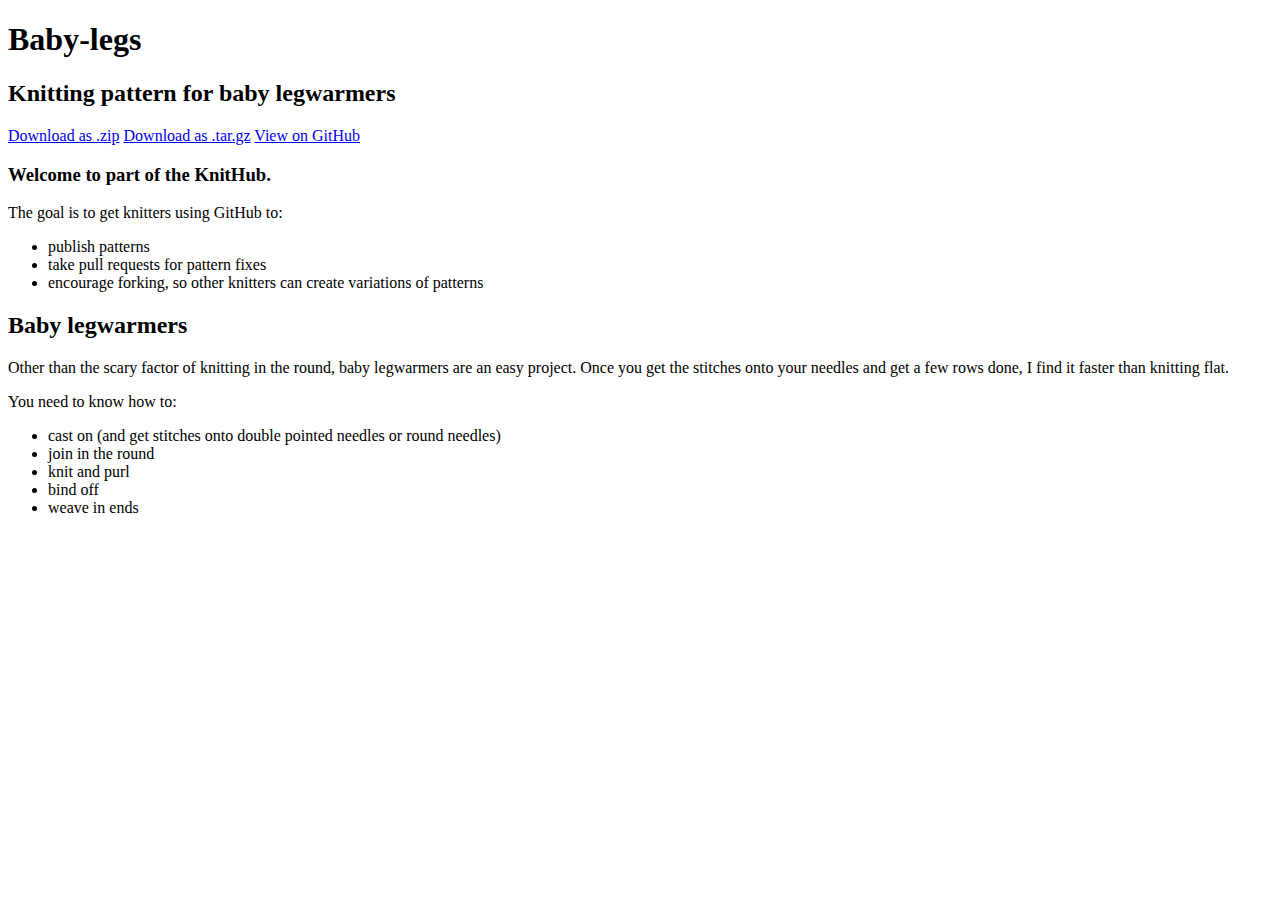
==== index.html @ e343a5ac "Create index.html" ====
<!DOCTYPE html>
<html>
  <head>
    <meta charset='utf-8'>
    <meta http-equiv="X-UA-Compatible" content="chrome=1">

    <link rel="stylesheet" type="text/css" href="stylesheets/stylesheet.css" media="screen" />
    <link rel="stylesheet" type="text/css" href="stylesheets/pygment_trac.css" media="screen" />
    <link rel="stylesheet" type="text/css" href="stylesheets/print.css" media="print" />

    <title>Baby-legs by sundaykofax</title>
  </head>

  <body>

    <header>
      <div class="container">
        <h1>Baby-legs</h1>
        <h2>Knitting pattern for baby legwarmers</h2>

        <section id="downloads">
          <a href="https://github.com/sundaykofax/baby-legs/zipball/master" class="btn">Download as .zip</a>
          <a href="https://github.com/sundaykofax/baby-legs/tarball/master" class="btn">Download as .tar.gz</a>
          <a href="https://github.com/sundaykofax/baby-legs" class="btn btn-github"><span class="icon"></span>View on GitHub</a>
        </section>
      </div>
    </header>

    <div class="container">
      <section id="main_content">
        <h3>Welcome to part of the KnitHub.</h3>

<p>The goal is to get knitters using GitHub to:</p>

<ul>
<li>publish patterns</li>
<li>take pull requests for pattern fixes</li>
<li>encourage forking, so other knitters can create variations of patterns</li>
</ul><h2>Baby legwarmers</h2>

<p>Other than the scary factor of knitting in the round, baby legwarmers are an easy project. Once you get the stitches onto your needles and get a few rows done, I find it faster than knitting flat.</p>

<p>You need to know how to:</p>

<ul>
<li>cast on (and get stitches onto double pointed needles or round needles)</li>
<li>join in the round</li>
<li>knit and purl</li>
<li>bind off</li>
<li>weave in ends</li>
</ul>
      </section>
    </div>

    
  </body>
</html>
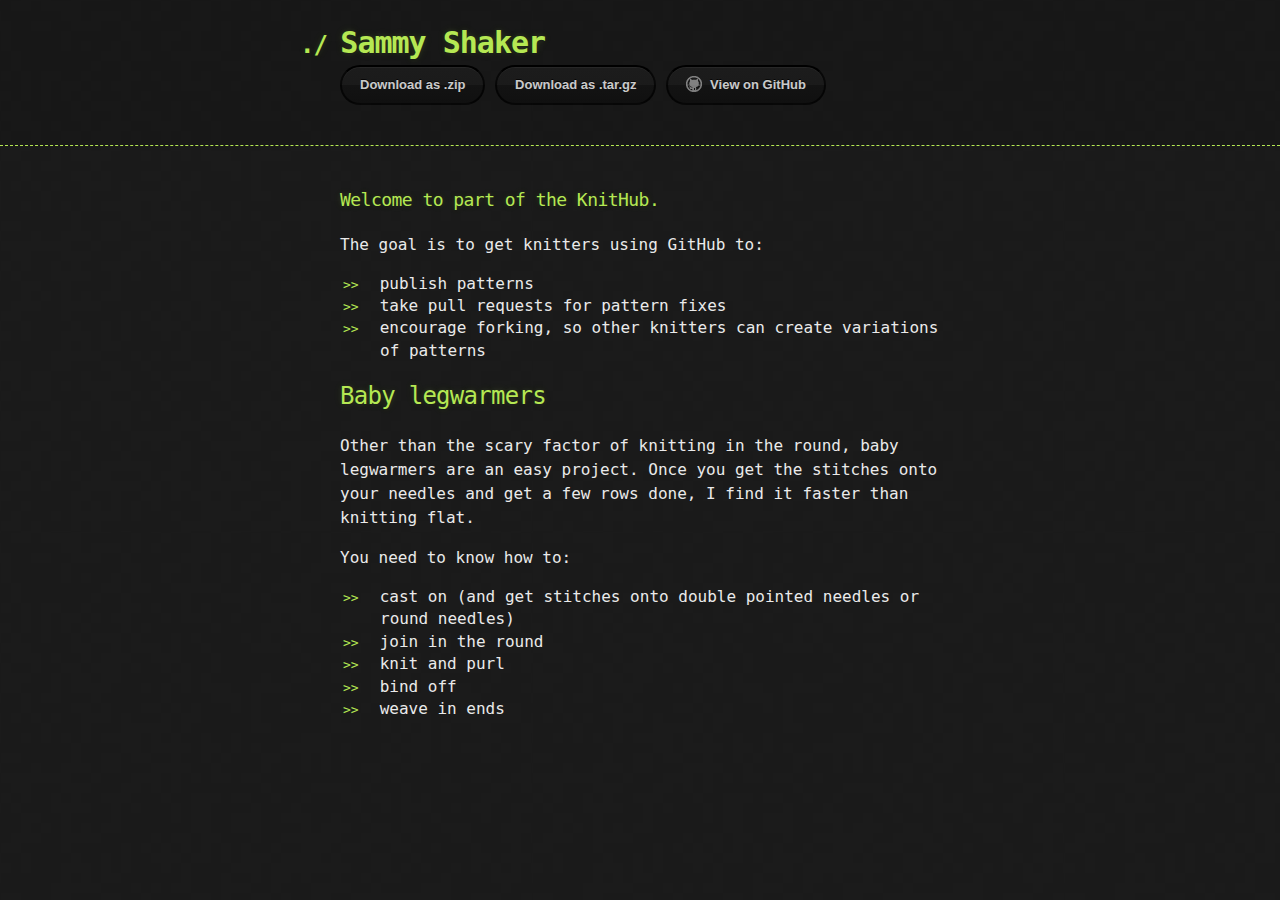
==== commit 3a5f3772: "Update index.html" ====
--- a/index.html
+++ b/index.html
@@ -15,9 +15,7 @@
 
     <header>
       <div class="container">
-        <h1>Baby-legs</h1>
-        <h2>Knitting pattern for baby legwarmers</h2>
-
+        <h1>Sammy Shaker</h1>
         <section id="downloads">
           <a href="https://github.com/sundaykofax/baby-legs/zipball/master" class="btn">Download as .zip</a>
           <a href="https://github.com/sundaykofax/baby-legs/tarball/master" class="btn">Download as .tar.gz</a>
--- a/stylesheets/stylesheet.css
+++ b/stylesheets/stylesheet.css
@@ -0,0 +1,247 @@
+body {
+  margin: 0;
+  padding: 0;
+  background: #151515 url("../images/bkg.png") 0 0;
+  color: #eaeaea;
+  font: 16px;
+  line-height: 1.5;
+  font-family: Monaco, "Bitstream Vera Sans Mono", "Lucida Console", Terminal, monospace;
+}
+
+/* General & 'Reset' Stuff */
+
+.container {
+  width: 90%;
+  max-width: 600px;
+  margin: 0 auto;
+}
+
+section {
+  display: block;
+  margin: 0 0 20px 0;
+}
+
+h1, h2, h3, h4, h5, h6 {
+  margin: 0 0 20px;
+}
+
+li {
+  line-height: 1.4 ;
+}
+
+/* Header, <header>
+   header   - container
+   h1       - project name
+   h2       - project description
+*/
+
+header {
+  background: rgba(0, 0, 0, 0.1);
+  width: 100%;
+  border-bottom: 1px dashed #b5e853;
+  padding: 20px 0;
+  margin: 0 0 40px 0;
+}
+
+header h1 {
+  font-size: 30px;
+  line-height: 1.5;
+  margin: 0 0 0 -40px;
+  font-weight: bold;
+  font-family: Monaco, "Bitstream Vera Sans Mono", "Lucida Console", Terminal, monospace;
+  color: #b5e853;
+  text-shadow: 0 1px 1px rgba(0, 0, 0, 0.1),
+               0 0 5px rgba(181, 232, 83, 0.1),
+               0 0 10px rgba(181, 232, 83, 0.1);
+  letter-spacing: -1px;
+  -webkit-font-smoothing: antialiased;
+}
+
+header h1:before {
+  content: "./ ";
+  font-size: 24px;
+}
+
+header h2 {
+  font-size: 18px;
+  font-weight: 300;
+  color: #666;
+}
+
+#downloads .btn {
+  display: inline-block;
+  text-align: center;
+  margin: 0;
+}
+
+/* Main Content
+*/
+
+#main_content {
+  width: 100%;
+  -webkit-font-smoothing: antialiased;
+}
+section img {
+  max-width: 100%
+}
+
+h1, h2, h3, h4, h5, h6 {
+  font-weight: normal;
+  font-family: Monaco, "Bitstream Vera Sans Mono", "Lucida Console", Terminal, monospace;
+  color: #b5e853;
+  letter-spacing: -0.03em;
+  text-shadow: 0 1px 1px rgba(0, 0, 0, 0.1),
+               0 0 5px rgba(181, 232, 83, 0.1),
+               0 0 10px rgba(181, 232, 83, 0.1);
+}
+
+#main_content h1 {
+  font-size: 30px;
+}
+
+#main_content h2 {
+  font-size: 24px;
+}
+
+#main_content h3 {
+  font-size: 18px;
+}
+
+#main_content h4 {
+  font-size: 14px;
+}
+
+#main_content h5 {
+  font-size: 12px;
+  text-transform: uppercase;
+  margin: 0 0 5px 0;
+}
+
+#main_content h6 {
+  font-size: 12px;
+  text-transform: uppercase;
+  color: #999;
+  margin: 0 0 5px 0;
+}
+
+dt {
+  font-style: italic;
+  font-weight: bold;
+}
+
+ul li {
+  list-style: none;
+}
+
+ul li:before {
+  content: ">>";
+  font-family: Monaco, "Bitstream Vera Sans Mono", "Lucida Console", Terminal, monospace;
+  font-size: 13px;
+  color: #b5e853;
+  margin-left: -37px;
+  margin-right: 21px;
+  line-height: 16px;
+}
+
+blockquote {
+  color: #aaa;
+  padding-left: 10px;
+  border-left: 1px dotted #666;
+}
+
+pre {
+  background: rgba(0, 0, 0, 0.9);
+  border: 1px solid rgba(255, 255, 255, 0.15);
+  padding: 10px;
+  font-size: 14px;
+  color: #b5e853;
+  border-radius: 2px;
+  -moz-border-radius: 2px;
+  -webkit-border-radius: 2px;
+  text-wrap: normal;
+  overflow: auto;
+  overflow-y: hidden;
+}
+
+table {
+  width: 100%;
+  margin: 0 0 20px 0;
+}
+
+th {
+  text-align: left;
+  border-bottom: 1px dashed #b5e853;
+  padding: 5px 10px;
+}
+
+td {
+  padding: 5px 10px;
+}
+
+hr {
+  height: 0;
+  border: 0;
+  border-bottom: 1px dashed #b5e853;
+  color: #b5e853;
+}
+
+/* Buttons
+*/
+
+.btn {
+  display: inline-block;
+  background: -webkit-linear-gradient(top, rgba(40, 40, 40, 0.3), rgba(35, 35, 35, 0.3) 50%, rgba(10, 10, 10, 0.3) 50%, rgba(0, 0, 0, 0.3));
+  padding: 8px 18px;
+  border-radius: 50px;
+  border: 2px solid rgba(0, 0, 0, 0.7);
+  border-bottom: 2px solid rgba(0, 0, 0, 0.7);
+  border-top: 2px solid rgba(0, 0, 0, 1);
+  color: rgba(255, 255, 255, 0.8);
+  font-family: Helvetica, Arial, sans-serif;
+  font-weight: bold;
+  font-size: 13px;
+  text-decoration: none;
+  text-shadow: 0 -1px 0 rgba(0, 0, 0, 0.75);
+  box-shadow: inset 0 1px 0 rgba(255, 255, 255, 0.05);
+}
+
+.btn:hover {
+  background: -webkit-linear-gradient(top, rgba(40, 40, 40, 0.6), rgba(35, 35, 35, 0.6) 50%, rgba(10, 10, 10, 0.8) 50%, rgba(0, 0, 0, 0.8));
+}
+
+.btn .icon {
+  display: inline-block;
+  width: 16px;
+  height: 16px;
+  margin: 1px 8px 0 0;
+  float: left;
+}
+
+.btn-github .icon {
+  opacity: 0.6;
+  background: url("../images/blacktocat.png") 0 0 no-repeat;
+}
+
+/* Links
+   a, a:hover, a:visited
+*/
+
+a {
+  color: #63c0f5;
+  text-shadow: 0 0 5px rgba(104, 182, 255, 0.5);
+}
+
+/* Clearfix */
+
+.cf:before, .cf:after {
+  content:"";
+  display:table;
+}
+
+.cf:after {
+  clear:both;
+}
+
+.cf {
+  zoom:1;
+}
--- a/stylesheets/pygment_trac.css
+++ b/stylesheets/pygment_trac.css
@@ -0,0 +1,68 @@
+.highlight .c { color: #999988; font-style: italic } /* Comment */
+.highlight .err { color: #a61717; background-color: #e3d2d2 } /* Error */
+.highlight .k { font-weight: bold } /* Keyword */
+.highlight .o { font-weight: bold } /* Operator */
+.highlight .cm { color: #999988; font-style: italic } /* Comment.Multiline */
+.highlight .cp { color: #999999; font-weight: bold } /* Comment.Preproc */
+.highlight .c1 { color: #999988; font-style: italic } /* Comment.Single */
+.highlight .cs { color: #999999; font-weight: bold; font-style: italic } /* Comment.Special */
+.highlight .gd { color: #000000; background-color: #ffdddd } /* Generic.Deleted */
+.highlight .gd .x { color: #000000; background-color: #ffaaaa } /* Generic.Deleted.Specific */
+.highlight .ge { font-style: italic } /* Generic.Emph */
+.highlight .gr { color: #aa0000 } /* Generic.Error */
+.highlight .gh { color: #999999 } /* Generic.Heading */
+.highlight .gi { color: #000000; background-color: #ddffdd } /* Generic.Inserted */
+.highlight .gi .x { color: #000000; background-color: #aaffaa } /* Generic.Inserted.Specific */
+.highlight .go { color: #888888 } /* Generic.Output */
+.highlight .gp { color: #555555 } /* Generic.Prompt */
+.highlight .gs { font-weight: bold } /* Generic.Strong */
+.highlight .gu { color: #800080; font-weight: bold; } /* Generic.Subheading */
+.highlight .gt { color: #aa0000 } /* Generic.Traceback */
+.highlight .kc { font-weight: bold } /* Keyword.Constant */
+.highlight .kd { font-weight: bold } /* Keyword.Declaration */
+.highlight .kn { font-weight: bold } /* Keyword.Namespace */
+.highlight .kp { font-weight: bold } /* Keyword.Pseudo */
+.highlight .kr { font-weight: bold } /* Keyword.Reserved */
+.highlight .kt { color: #445588; font-weight: bold } /* Keyword.Type */
+.highlight .m { color: #009999 } /* Literal.Number */
+.highlight .s { color: #d14 } /* Literal.String */
+.highlight .na { color: #008080 } /* Name.Attribute */
+.highlight .nb { color: #0086B3 } /* Name.Builtin */
+.highlight .nc { color: #445588; font-weight: bold } /* Name.Class */
+.highlight .no { color: #008080 } /* Name.Constant */
+.highlight .ni { color: #800080 } /* Name.Entity */
+.highlight .ne { color: #990000; font-weight: bold } /* Name.Exception */
+.highlight .nf { color: #990000; font-weight: bold } /* Name.Function */
+.highlight .nn { color: #555555 } /* Name.Namespace */
+.highlight .nt { color: #CBDFFF } /* Name.Tag */
+.highlight .nv { color: #008080 } /* Name.Variable */
+.highlight .ow { font-weight: bold } /* Operator.Word */
+.highlight .w { color: #bbbbbb } /* Text.Whitespace */
+.highlight .mf { color: #009999 } /* Literal.Number.Float */
+.highlight .mh { color: #009999 } /* Literal.Number.Hex */
+.highlight .mi { color: #009999 } /* Literal.Number.Integer */
+.highlight .mo { color: #009999 } /* Literal.Number.Oct */
+.highlight .sb { color: #d14 } /* Literal.String.Backtick */
+.highlight .sc { color: #d14 } /* Literal.String.Char */
+.highlight .sd { color: #d14 } /* Literal.String.Doc */
+.highlight .s2 { color: #d14 } /* Literal.String.Double */
+.highlight .se { color: #d14 } /* Literal.String.Escape */
+.highlight .sh { color: #d14 } /* Literal.String.Heredoc */
+.highlight .si { color: #d14 } /* Literal.String.Interpol */
+.highlight .sx { color: #d14 } /* Literal.String.Other */
+.highlight .sr { color: #009926 } /* Literal.String.Regex */
+.highlight .s1 { color: #d14 } /* Literal.String.Single */
+.highlight .ss { color: #990073 } /* Literal.String.Symbol */
+.highlight .bp { color: #999999 } /* Name.Builtin.Pseudo */
+.highlight .vc { color: #008080 } /* Name.Variable.Class */
+.highlight .vg { color: #008080 } /* Name.Variable.Global */
+.highlight .vi { color: #008080 } /* Name.Variable.Instance */
+.highlight .il { color: #009999 } /* Literal.Number.Integer.Long */
+
+.type-csharp .highlight .k { color: #0000FF }
+.type-csharp .highlight .kt { color: #0000FF }
+.type-csharp .highlight .nf { color: #000000; font-weight: normal }
+.type-csharp .highlight .nc { color: #2B91AF }
+.type-csharp .highlight .nn { color: #000000 }
+.type-csharp .highlight .s { color: #A31515 }
+.type-csharp .highlight .sc { color: #A31515 }
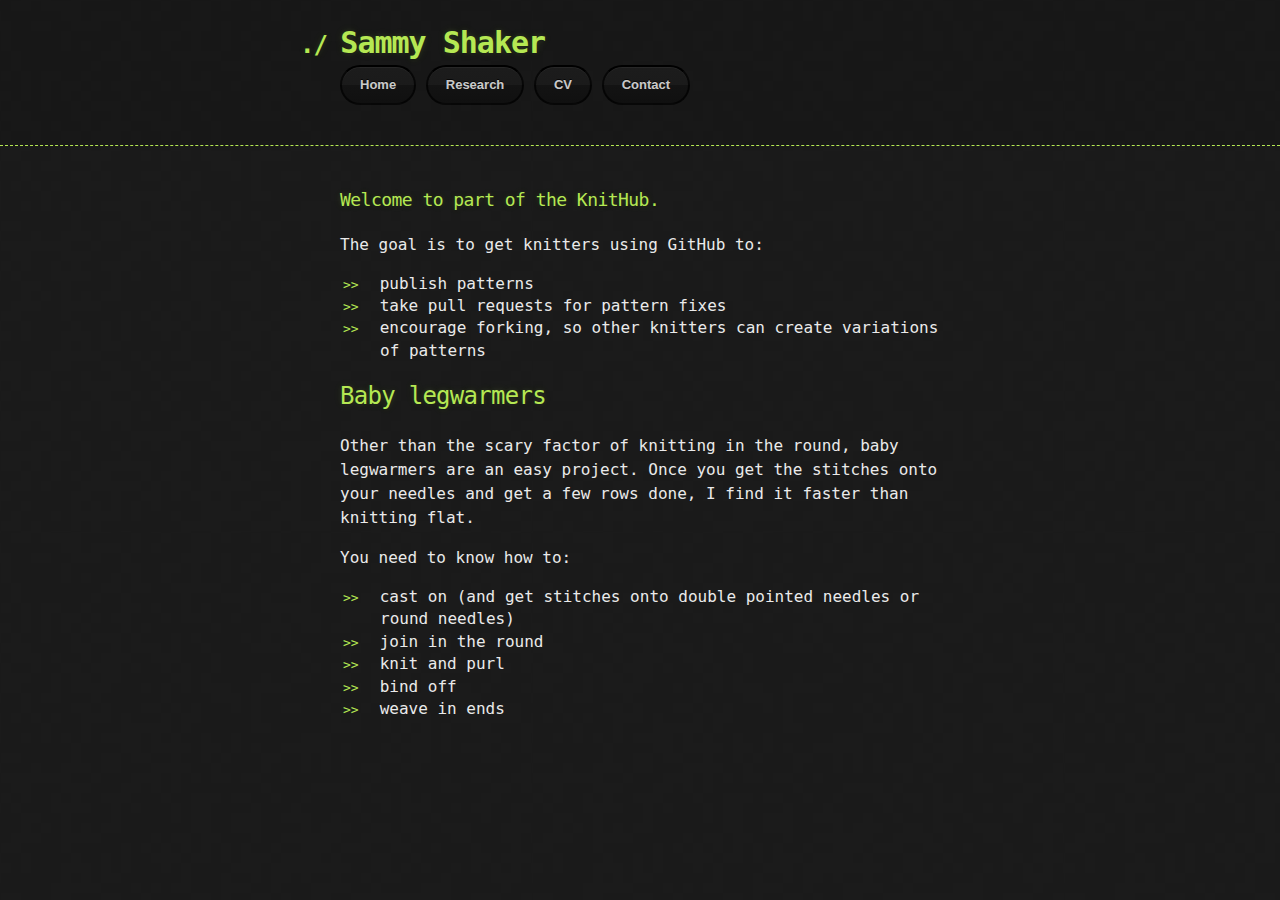
==== commit 5612444b: "Update index.html" ====
--- a/index.html
+++ b/index.html
@@ -17,9 +17,10 @@
       <div class="container">
         <h1>Sammy Shaker</h1>
         <section id="downloads">
-          <a href="https://github.com/sundaykofax/baby-legs/zipball/master" class="btn">Download as .zip</a>
-          <a href="https://github.com/sundaykofax/baby-legs/tarball/master" class="btn">Download as .tar.gz</a>
-          <a href="https://github.com/sundaykofax/baby-legs" class="btn btn-github"><span class="icon"></span>View on GitHub</a>
+          <a href="home" class="btn">Home</a>
+          <a href="research" class="btn">Research</a>
+          <a href="cv" class="btn btn-github">CV</a>
+          <a href="contact" class="btn btn-github">Contact</a>
         </section>
       </div>
     </header>
--- a/stylesheets/stylesheet.css
+++ b/stylesheets/stylesheet.css
@@ -209,6 +209,10 @@
   background: -webkit-linear-gradient(top, rgba(40, 40, 40, 0.6), rgba(35, 35, 35, 0.6) 50%, rgba(10, 10, 10, 0.8) 50%, rgba(0, 0, 0, 0.8));
 }
 
+.btn:active {
+  background-color:#FFFFFF;
+}
+
 .btn .icon {
   display: inline-block;
   width: 16px;
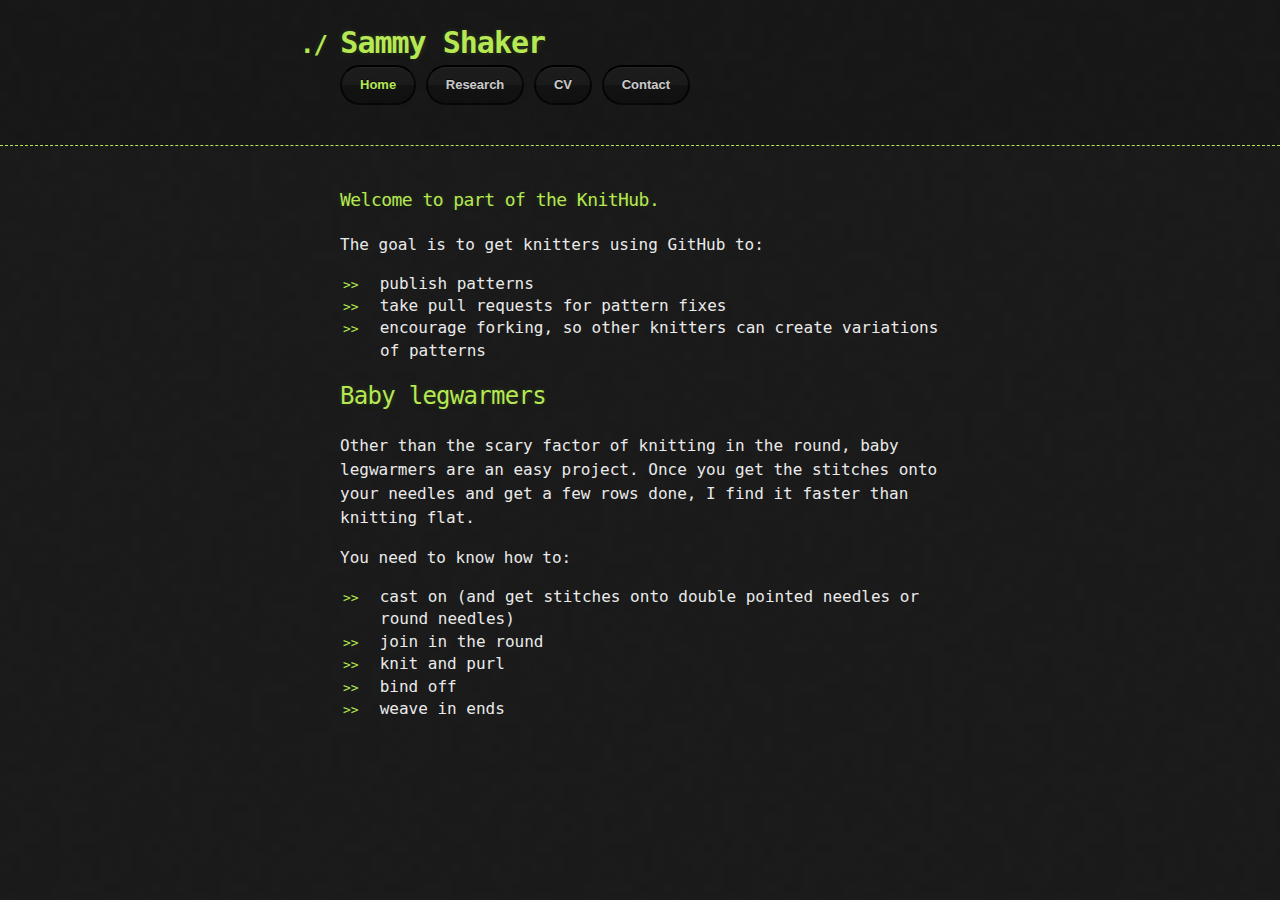
==== commit ba466e66: "fixed some stuff" ====
--- a/index.html
+++ b/index.html
@@ -17,7 +17,7 @@
       <div class="container">
         <h1>Sammy Shaker</h1>
         <section id="downloads">
-          <a href="home" class="btn">Home</a>
+          <a href="home" class="btn" id="btnactive">Home</a>
           <a href="research" class="btn">Research</a>
           <a href="cv" class="btn btn-github">CV</a>
           <a href="contact" class="btn btn-github">Contact</a>
@@ -51,6 +51,6 @@
       </section>
     </div>
 
-    
+
   </body>
 </html>
--- a/stylesheets/stylesheet.css
+++ b/stylesheets/stylesheet.css
@@ -209,8 +209,8 @@
   background: -webkit-linear-gradient(top, rgba(40, 40, 40, 0.6), rgba(35, 35, 35, 0.6) 50%, rgba(10, 10, 10, 0.8) 50%, rgba(0, 0, 0, 0.8));
 }
 
-.btn:active {
-  background-color:#FFFFFF;
+#btnactive {
+  color:#b5e853;
 }
 
 .btn .icon {
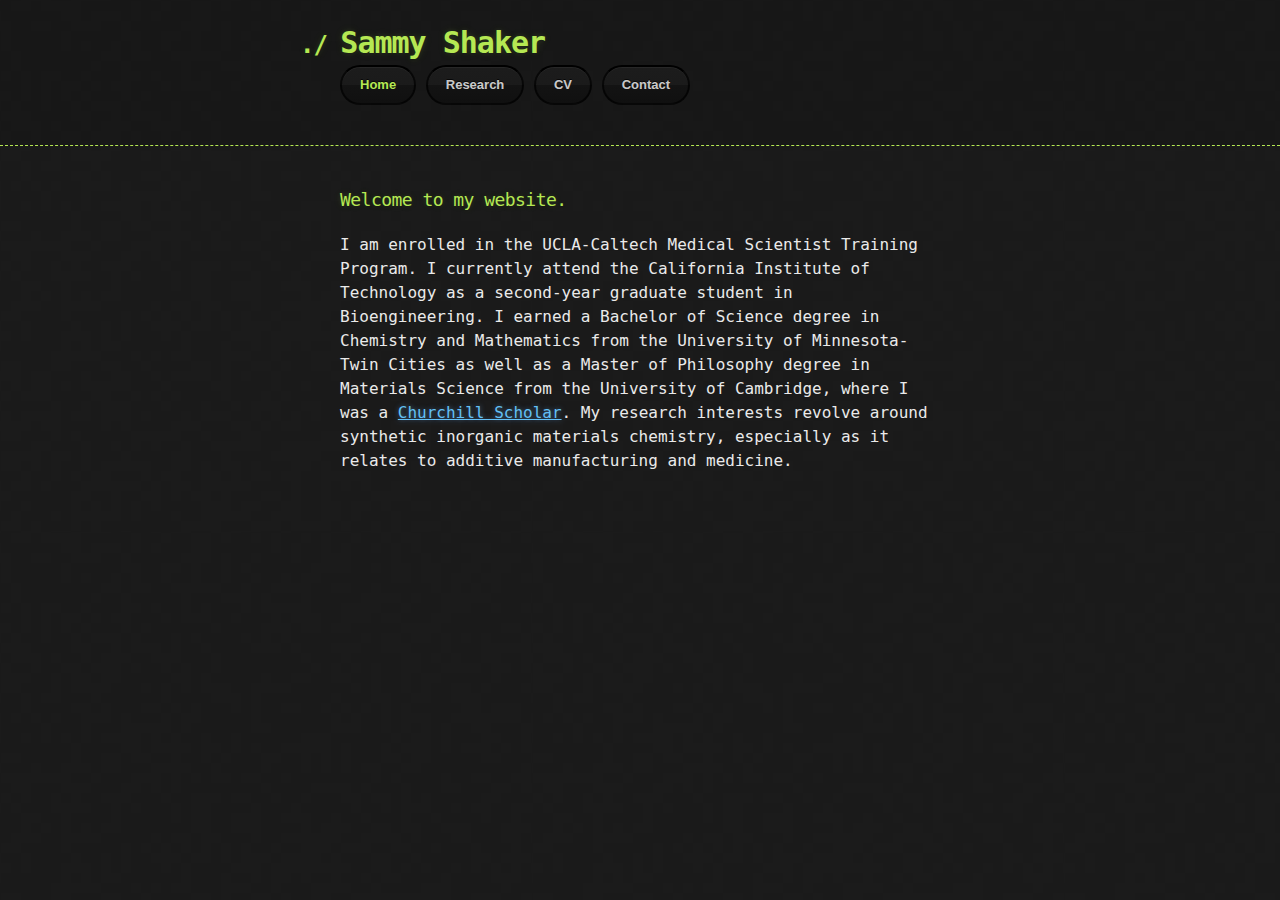
==== commit 27f9deaa: "fixed home issue" ====
--- a/index.html
+++ b/index.html
@@ -27,27 +27,9 @@
 
     <div class="container">
       <section id="main_content">
-        <h3>Welcome to part of the KnitHub.</h3>
+        <h3>Welcome to my website.</h3>
 
-<p>The goal is to get knitters using GitHub to:</p>
-
-<ul>
-<li>publish patterns</li>
-<li>take pull requests for pattern fixes</li>
-<li>encourage forking, so other knitters can create variations of patterns</li>
-</ul><h2>Baby legwarmers</h2>
-
-<p>Other than the scary factor of knitting in the round, baby legwarmers are an easy project. Once you get the stitches onto your needles and get a few rows done, I find it faster than knitting flat.</p>
-
-<p>You need to know how to:</p>
-
-<ul>
-<li>cast on (and get stitches onto double pointed needles or round needles)</li>
-<li>join in the round</li>
-<li>knit and purl</li>
-<li>bind off</li>
-<li>weave in ends</li>
-</ul>
+<p>I am enrolled in the UCLA-Caltech Medical Scientist Training Program. I currently attend the California Institute of Technology as a second-year graduate student in Bioengineering. I earned a Bachelor of Science degree in Chemistry and Mathematics from the University of Minnesota-Twin Cities as well as a Master of Philosophy degree in Materials Science from the University of Cambridge, where I was a <a href="https://www.churchillscholarship.org">Churchill Scholar</a>. My research interests revolve around synthetic inorganic materials chemistry, especially as it relates to additive manufacturing and medicine.</p>
       </section>
     </div>
 
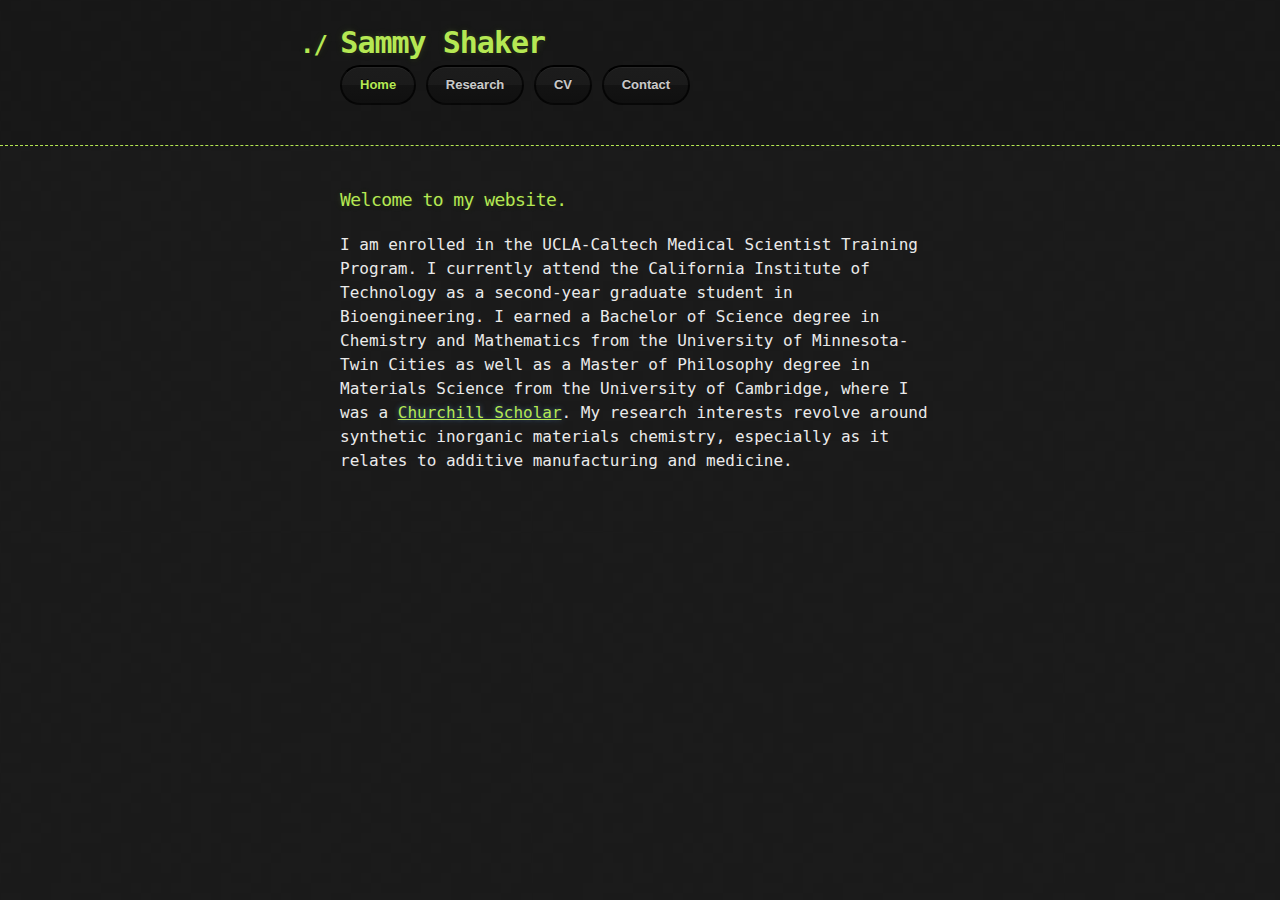
==== commit aeeef588: "link colors should be good" ====
--- a/index.html
+++ b/index.html
@@ -8,7 +8,7 @@
     <link rel="stylesheet" type="text/css" href="stylesheets/pygment_trac.css" media="screen" />
     <link rel="stylesheet" type="text/css" href="stylesheets/print.css" media="print" />
 
-    <title>Baby-legs by sundaykofax</title>
+    <title>Sammy Shaker</title>
   </head>
 
   <body>
@@ -17,7 +17,7 @@
       <div class="container">
         <h1>Sammy Shaker</h1>
         <section id="downloads">
-          <a href="home" class="btn" id="btnactive">Home</a>
+          <a href="index" class="btn" id="btnactive">Home</a>
           <a href="research" class="btn">Research</a>
           <a href="cv" class="btn btn-github">CV</a>
           <a href="contact" class="btn btn-github">Contact</a>
@@ -29,7 +29,7 @@
       <section id="main_content">
         <h3>Welcome to my website.</h3>
 
-<p>I am enrolled in the UCLA-Caltech Medical Scientist Training Program. I currently attend the California Institute of Technology as a second-year graduate student in Bioengineering. I earned a Bachelor of Science degree in Chemistry and Mathematics from the University of Minnesota-Twin Cities as well as a Master of Philosophy degree in Materials Science from the University of Cambridge, where I was a <a href="https://www.churchillscholarship.org">Churchill Scholar</a>. My research interests revolve around synthetic inorganic materials chemistry, especially as it relates to additive manufacturing and medicine.</p>
+<p>I am enrolled in the UCLA-Caltech Medical Scientist Training Program. I currently attend the California Institute of Technology as a second-year graduate student in Bioengineering. I earned a Bachelor of Science degree in Chemistry and Mathematics from the University of Minnesota-Twin Cities as well as a Master of Philosophy degree in Materials Science from the University of Cambridge, where I was a <a href="https://www.churchillscholarship.org" style="color:#b5e853">Churchill Scholar</a>. My research interests revolve around synthetic inorganic materials chemistry, especially as it relates to additive manufacturing and medicine.</p>
       </section>
     </div>
 
